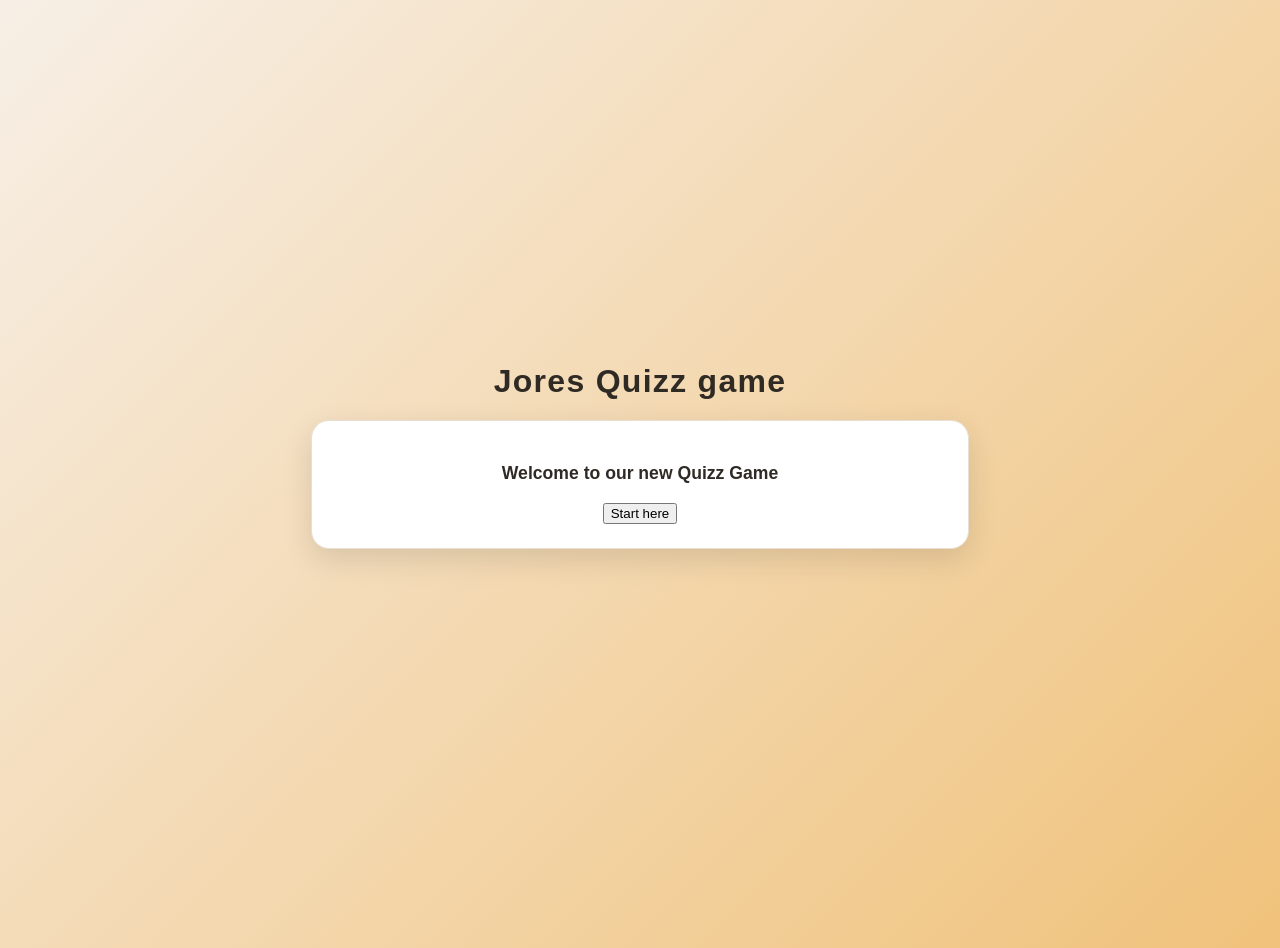
==== quiz-game/index.html @ a98429ca "Last modifications" ====
<!DOCTYPE html>
<html lang="en">
<head>
    <meta charset="UTF-8">
    <meta name="viewport" content="width=device-width, initial-scale=1.0">
    <title>Document</title>
    <link rel="stylesheet" href="style.css">
</head>
<body>
   <h1>Jores Quizz game</h1>
   <div id="welcome-container" class="container" style="display: block;">
        <p>Welcome to our new Quizz Game</p> 
        <button id="btn-start" class="start">Start here</button>
   </div>
   <div id="quizz-container" class="container" style="display: none;">
        <p>Question 1: What is the capital of Cameroun?</p>
        <ul>
            <li><input type="radio" name="q1" value="a"> A. Douala</li>
            <li><input type="radio" name="q1" value="b"> B. Garoua</li>
            <li><input type="radio" name="q1" value="c"> C. Yaounde</li>
            <li><input type="radio" name="q1" value="d"> D. Bafoussam</li>
        </ul>
        <!-- <button id="btn-next">Next</button> -->
   </div>
   <div id="decision" ></div>
   <div id="score-container"  style="display: none;">
        <p>Your score is: <span id="score">0</span></p>
        <button id="btn-restart" class="start">Restart</button>
   </div>
   <script src="script.js"></script>

</body>
</html>
---- quiz-game/style.css ----
body{
    font-family: 'Segoe UI', Arial, sans-serif;
    background: linear-gradient(135deg, #f7efe6 0%, #f0c27b 100%);
    margin: 0;
    padding: 24px;
    color: #2f2a24;
    min-height: 100vh;
    display: flex;
    flex-direction: column;
    align-items: center;
    justify-content: center;
}

h1{
    margin: 0 0 20px;
    font-size: 2rem;
    font-weight: 700;
    letter-spacing: 0.04em;
    color: #2f2a24;
    text-align: center;
}

.container{
    background-color: #ffffff;
    text-align: center;
    padding: 24px 28px;
    border-radius: 18px;
    width: min(600px, 100%);
    margin: 0 auto;
    font-size: 1.1em;
    font-weight: 600;
    border: 1px solid #e8dfd3;
    box-shadow: 0 10px 30px rgba(0, 0, 0, 0.12);
}

#quizz-container ul{
    list-style-type: none;
    padding: 0;
    display: grid;
    grid-template-columns: repeat(2, minmax(0, 1fr));
    gap: 12px;
    font-size: 16px;
    text-align: left;
    width: 100%;
    margin-top: 16px;
}

#quizz-container ul li{
    padding: 0;
    cursor: pointer;
    width: 100%;
    box-sizing: border-box;
}

.choice{
    padding: 14px 16px;
    border: 1px solid #e2d8ca;
    border-radius: 10px;
    cursor: pointer;
    width: 100%;
    display: block;
    box-sizing: border-box;
    background-color: #fcfaf7;
    transition: all 0.2s ease;
}

.choice:hover{
    background-color: #f3e8d8;
    border-color: #d7b67a;
    transform: translateY(-1px);
}

#btn-next{
    border: none;
    border-radius: 999px;
    padding: 10px 18px;
    background-color: #2f2a24;
    color: white;
    font-weight: 600;
    cursor: pointer;
    transition: all 0.2s ease;
}

.start:hover,
#btn-next:hover{
    background-color: #5b4635;
    transform: translateY(-1px);
}

#score-container{
    text-align: center;
    margin-top: 16px;
    padding: 16px 20px;
    background: white;
    border-radius: 16px;
    box-shadow: 0 8px 24px rgba(0, 0, 0, 0.1);
    width: min(380px, 100%);
}

#score-container p{
    margin: 0 0 12px;
    font-weight: 600;
}

#decision{
    margin-top: 12px;
    min-height: 24px;
}

.success,
.fail{
    display: inline-block;
    padding: 10px 14px;
    border-radius: 10px;
    font-weight: 600;
    margin-top: 6px;
}

.success{
    background-color: #eef8f0;
    color: #267a3b;
    border: 1px solid #cdebd5;
}

.fail{
    background-color: #fff4f3;
    color: #b23a2d;
    border: 1px solid #f1c9c6;
}

.question p{
    margin-bottom: 12px;
    font-size: 1.05rem;
}
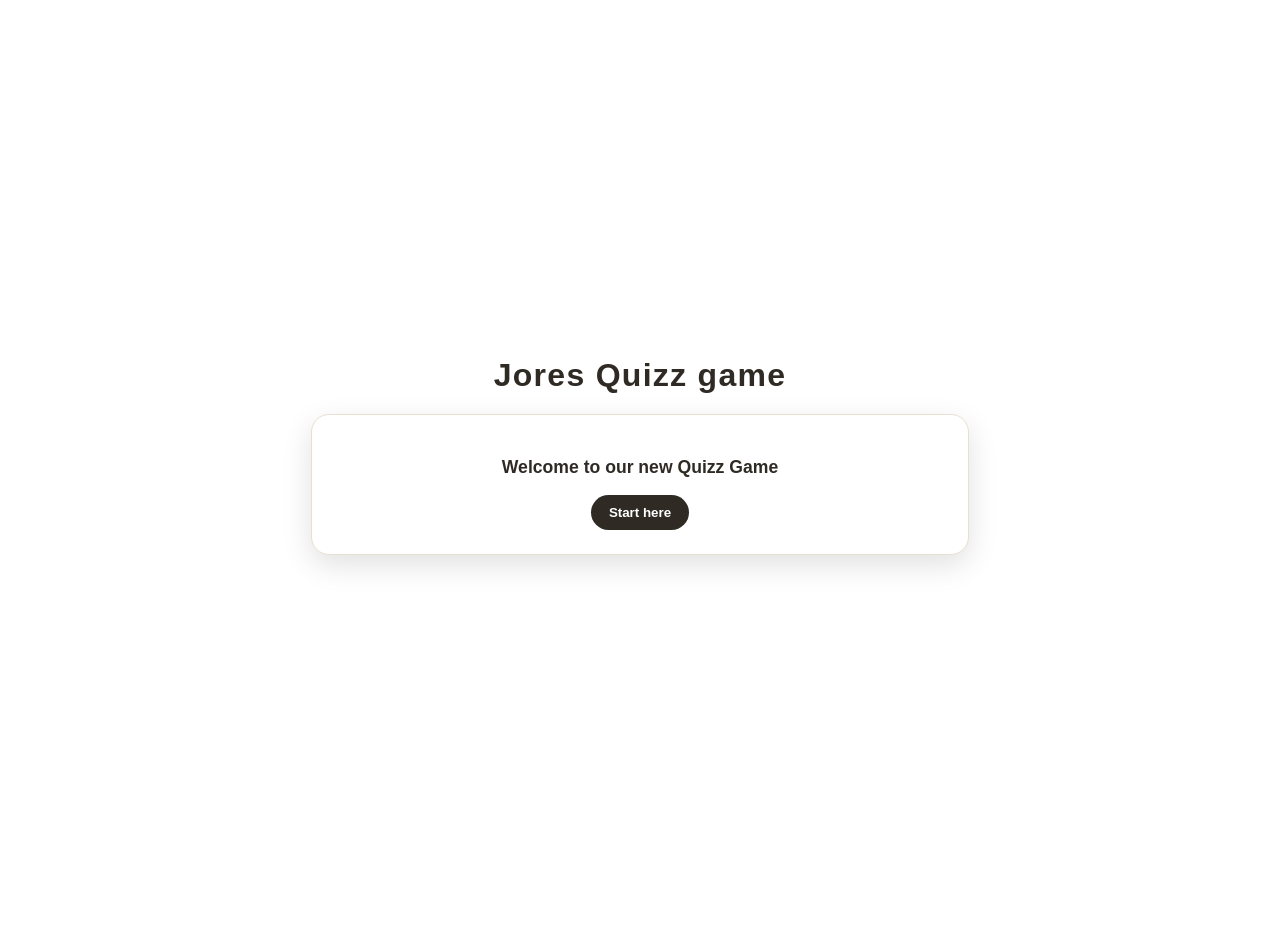
==== commit 0e35c959: "Adding somme modifications on differents apps" ====
--- a/quiz-game/index.html
+++ b/quiz-game/index.html
@@ -10,7 +10,7 @@
    <h1>Jores Quizz game</h1>
    <div id="welcome-container" class="container" style="display: block;">
         <p>Welcome to our new Quizz Game</p> 
-        <button id="btn-start" class="start">Start here</button>
+        <button id="btn-start" class="btn start">Start here</button>
    </div>
    <div id="quizz-container" class="container" style="display: none;">
         <p>Question 1: What is the capital of Cameroun?</p>
@@ -25,7 +25,7 @@
    <div id="decision" ></div>
    <div id="score-container"  style="display: none;">
         <p>Your score is: <span id="score">0</span></p>
-        <button id="btn-restart" class="start">Restart</button>
+        <button id="btn-restart" class="btn start">Restart</button>
    </div>
    <script src="script.js"></script>
 
--- a/quiz-game/style.css
+++ b/quiz-game/style.css
@@ -1,6 +1,5 @@
 body{
     font-family: 'Segoe UI', Arial, sans-serif;
-    background: linear-gradient(135deg, #f7efe6 0%, #f0c27b 100%);
     margin: 0;
     padding: 24px;
     color: #2f2a24;
@@ -70,7 +69,7 @@
     transform: translateY(-1px);
 }
 
-#btn-next{
+.btn{
     border: none;
     border-radius: 999px;
     padding: 10px 18px;
